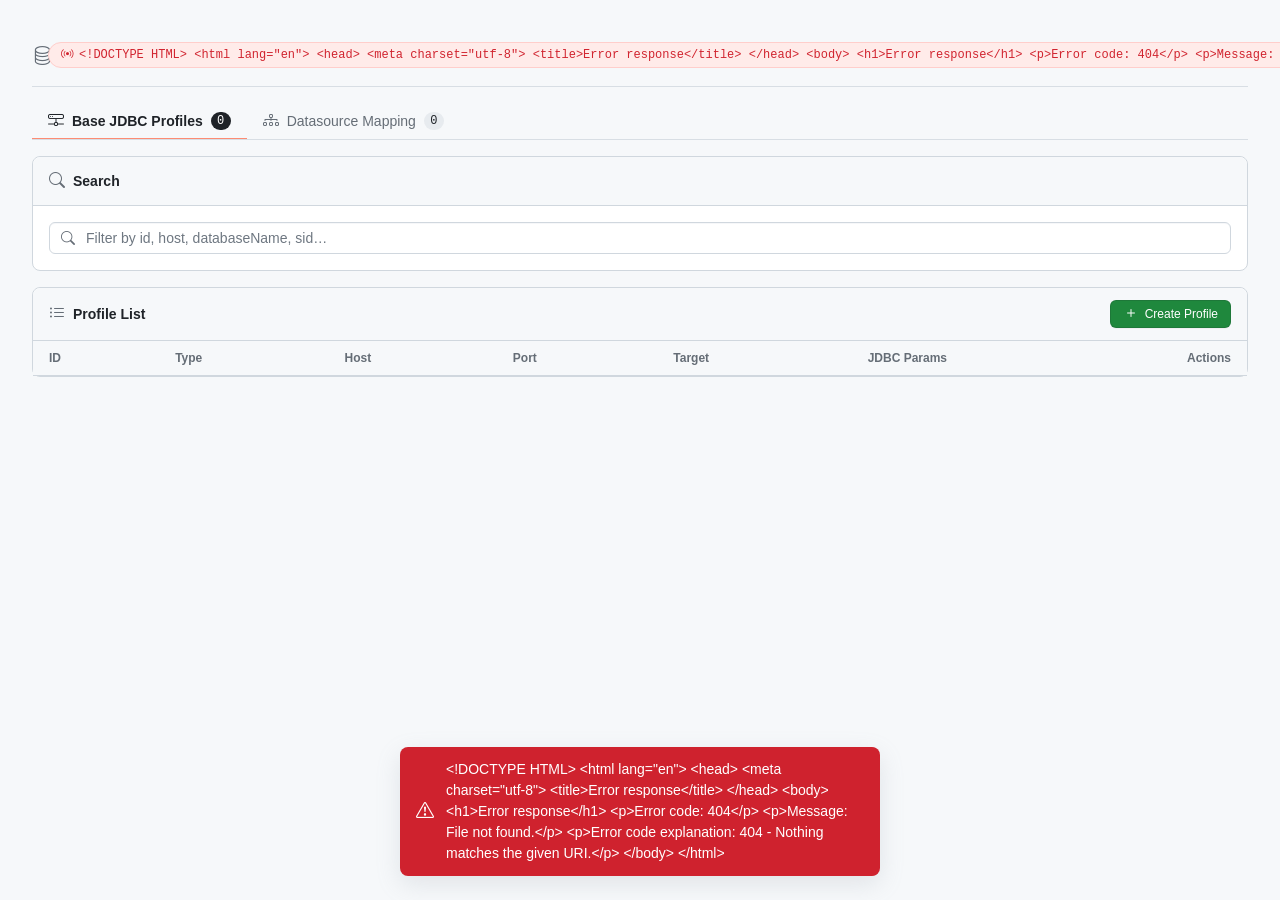
==== database-mcp-http/src/main/resources/static/admin/index.html @ e4a4b461 "u" ====
<!DOCTYPE html>
<html lang="zh-CN">
<head>
  <meta charset="UTF-8">
  <meta name="viewport" content="width=device-width, initial-scale=1.0">
  <title>Admin Console · Database MCP</title>
  <meta name="description" content="Manage base JDBC profiles and datasource mappings for Database MCP Server.">
  <link rel="stylesheet" href="https://cdn.jsdelivr.net/npm/bootstrap-icons@1.11.3/font/bootstrap-icons.min.css">
  <link rel="stylesheet" href="admin.css">
</head>
<body>
  <div class="app-shell">

    <!-- Page Header -->
    <header class="page-header">
      <div class="page-header-title">
        <i class="bi bi-database octicon" aria-hidden="true"></i>
        <h1>Database MCP <span class="muted">/ Admin Console</span></h1>
      </div>
      <div class="header-actions">
        <span id="status" class="status-pill">
          <i class="bi bi-broadcast" aria-hidden="true"></i>
          <span>Loading…</span>
        </span>
        <button id="reloadButton" class="btn btn-default btn-sm" type="button">
          <i class="bi bi-arrow-clockwise" aria-hidden="true"></i>
          <span>Reload</span>
        </button>
      </div>
    </header>

    <!-- Tab Navigation -->
    <nav class="UnderlineNav" id="tabNav">
      <button class="UnderlineNav-item selected" type="button" data-view="base">
        <i class="bi bi-hdd-network" aria-hidden="true"></i>
        <span>Base JDBC Profiles</span>
        <span id="baseCount" class="Counter">0</span>
      </button>
      <button class="UnderlineNav-item" type="button" data-view="datasource">
        <i class="bi bi-diagram-3" aria-hidden="true"></i>
        <span>Datasource Mapping</span>
        <span id="dsCount" class="Counter">0</span>
      </button>
    </nav>

    <!-- BASE JDBC PROFILES -->
    <div class="panel-view active" id="panel-base" data-panel="base">
      <div class="Box">
        <div class="Box-header">
          <h3><i class="bi bi-search" aria-hidden="true"></i> Search</h3>
        </div>
        <div class="Box-body">
          <div class="search-input-wrap">
            <i class="bi bi-search" aria-hidden="true"></i>
            <input id="baseConfigSearch" class="form-control" type="search"
              placeholder="Filter by id, host, databaseName, sid…" autocomplete="off">
          </div>
        </div>
      </div>
      <div class="Box">
        <div class="Box-header">
          <h3><i class="bi bi-list-ul" aria-hidden="true"></i> Profile List</h3>
          <div class="Box-header-right">
            <button id="createBaseBtn" class="btn btn-primary btn-sm" type="button">
              <i class="bi bi-plus" aria-hidden="true"></i>
              <span>Create Profile</span>
            </button>
          </div>
        </div>
        <div class="data-table-wrap">
          <table class="data-table">
            <thead>
              <tr>
                <th>ID</th>
                <th>Type</th>
                <th>Host</th>
                <th>Port</th>
                <th>Target</th>
                <th>JDBC Params</th>
                <th class="th-actions">Actions</th>
              </tr>
            </thead>
            <tbody id="baseConfigTableBody"></tbody>
          </table>
        </div>
      </div>
    </div>

    <!-- DATASOURCE MAPPING -->
    <div class="panel-view" id="panel-datasource" data-panel="datasource">
      <div class="Box">
        <div class="Box-header">
          <h3><i class="bi bi-search" aria-hidden="true"></i> Search</h3>
        </div>
        <div class="Box-body">
          <div class="search-input-wrap">
            <i class="bi bi-search" aria-hidden="true"></i>
            <input id="datasourceSearch" class="form-control" type="search"
              placeholder="Filter by datasourceId, base profile, username…" autocomplete="off">
          </div>
        </div>
      </div>
      <div class="Box">
        <div class="Box-header">
          <h3><i class="bi bi-list-ul" aria-hidden="true"></i> Datasource List</h3>
          <div class="Box-header-right">
            <button id="createDsBtn" class="btn btn-primary btn-sm" type="button">
              <i class="bi bi-plus" aria-hidden="true"></i>
              <span>Create Datasource</span>
            </button>
          </div>
        </div>
        <div class="data-table-wrap">
          <table class="data-table">
            <thead>
              <tr>
                <th>Datasource ID</th>
                <th>Base Profile</th>
                <th>Username</th>
                <th>Schema</th>
                <th>Resolved Target</th>
                <th class="th-actions">Actions</th>
              </tr>
            </thead>
            <tbody id="datasourceTableBody"></tbody>
          </table>
        </div>
      </div>
    </div>
  </div>

  <!-- BASE CONFIG MODAL -->
  <div id="baseModal" class="Overlay-backdrop" data-modal>
    <div class="Overlay">
      <div class="Overlay-header">
        <h4 id="baseModalTitle">Create Base Profile</h4>
        <button class="btn btn-default btn-sm btn-icon js-modal-close" type="button" aria-label="Close">
          <i class="bi bi-x-lg" aria-hidden="true"></i>
        </button>
      </div>
      <div class="Overlay-body">
        <form id="baseConfigForm" autocomplete="off">
          <div class="field-grid">
            <label class="form-group span-8">
              <span class="form-label">Profile ID <span class="required">*</span></span>
              <input class="form-control" name="id" placeholder="e.g. pg-platform" required>
            </label>
            <label class="form-group span-4">
              <span class="form-label">Type <span class="required">*</span></span>
              <select class="form-control" name="type" id="baseTypeSelect" required>
                <option value="postgres">PostgreSQL</option>
                <option value="oracle">Oracle</option>
              </select>
            </label>
            <label class="form-group span-8">
              <span class="form-label">Host <span class="required">*</span></span>
              <input class="form-control" name="host" placeholder="127.0.0.1" required>
            </label>
            <label class="form-group span-4">
              <span class="form-label">Port <span class="required">*</span></span>
              <input class="form-control" name="port" id="basePortInput" placeholder="5432" required>
            </label>
            <label class="form-group span-12" id="baseDatabaseField">
              <span class="form-label">Database Name <span class="required">*</span></span>
              <input class="form-control" name="databaseName" placeholder="e.g. platform">
            </label>
            <label class="form-group span-12" id="baseSidField">
              <span class="form-label">SID <span class="required">*</span></span>
              <input class="form-control" name="sid" placeholder="e.g. ORCL">
            </label>
            <label class="form-group span-12">
              <span class="form-label">JDBC Params (Optional)</span>
              <input class="form-control" name="jdbcParams" id="baseJdbcInput"
                placeholder="applicationName=database-mcp-http&connectTimeout=10">
            </label>
          </div>
          <div class="modal-form-actions">
            <button class="btn btn-default btn-sm js-modal-close" type="button">Cancel</button>
            <button class="btn btn-primary btn-sm" type="submit">
              <i class="bi bi-check2-circle" aria-hidden="true"></i> Save
            </button>
          </div>
        </form>
      </div>
    </div>
  </div>

  <!-- DATASOURCE MODAL -->
  <div id="dsModal" class="Overlay-backdrop" data-modal>
    <div class="Overlay">
      <div class="Overlay-header">
        <h4 id="dsModalTitle">Create Datasource</h4>
        <div class="Overlay-header-right">
          <span id="datasourceDbTypeBadge" class="Label Label--secondary">DB Type: —</span>
          <button class="btn btn-default btn-sm btn-icon js-modal-close" type="button" aria-label="Close">
            <i class="bi bi-x-lg" aria-hidden="true"></i>
          </button>
        </div>
      </div>
      <div class="Overlay-body">
        <form id="datasourceForm" autocomplete="off">
          <div class="field-grid">
            <label class="form-group span-6">
              <span class="form-label">Datasource ID <span class="required">*</span></span>
              <input class="form-control" name="id" placeholder="e.g. order-db" required>
            </label>
            <label class="form-group span-6">
              <span class="form-label">Base Profile <span class="required">*</span></span>
              <select class="form-control" name="baseConfigId" id="baseConfigSelect" required>
                <option value="">Select base profile</option>
              </select>
            </label>
            <label class="form-group span-6">
              <span class="form-label">Username <span class="required">*</span></span>
              <input class="form-control" name="username" placeholder="e.g. order_user" required>
            </label>
            <label class="form-group span-6">
              <span class="form-label">Password</span>
              <input class="form-control" name="password" type="password"
                placeholder="Leave empty to keep current value">
            </label>
            <label class="form-group span-12" id="datasourceSchemaField">
              <span class="form-label">Schema (Optional)</span>
              <input class="form-control" name="schema" placeholder="Only fill when override is required">
            </label>
          </div>
          <div class="form-hint" id="datasourceSchemaHint">
            <i class="bi bi-info-circle" aria-hidden="true"></i>
            <span>Schema is optional and should be set only when needed.</span>
          </div>
          <div class="modal-form-actions">
            <button class="btn btn-default btn-sm js-modal-close" type="button">Cancel</button>
            <button class="btn btn-primary btn-sm" type="submit">
              <i class="bi bi-check2-circle" aria-hidden="true"></i> Save
            </button>
          </div>
        </form>
      </div>
    </div>
  </div>

  <!-- CONFIRM DIALOG -->
  <div id="confirmOverlay" class="Overlay-backdrop" data-confirm>
    <div class="Overlay Overlay--sm">
      <div class="Overlay-header">
        <h4 id="confirmTitle">Confirm</h4>
        <button class="btn btn-default btn-sm btn-icon js-confirm-cancel" type="button" aria-label="Close">
          <i class="bi bi-x-lg" aria-hidden="true"></i>
        </button>
      </div>
      <div class="Overlay-body">
        <p id="confirmMessage"></p>
      </div>
      <div class="Overlay-footer">
        <button class="btn btn-default btn-sm js-confirm-cancel" type="button">Cancel</button>
        <button class="btn btn-danger btn-sm js-confirm-ok" type="button">Confirm</button>
      </div>
    </div>
  </div>

  <!-- TOAST -->
  <div id="toast" class="Toast" role="alert" aria-live="polite">
    <i class="bi bi-check-circle" aria-hidden="true"></i>
    <span id="toastText"></span>
  </div>

  <script src="admin.js"></script>
</body>
</html>
---- database-mcp-http/src/main/resources/static/admin/admin.css ----
/* ===================================================================
   Database MCP Admin — GitHub Primer Design System
   =================================================================== */

:root {
  --color-canvas-default: #ffffff;
  --color-canvas-subtle: #f6f8fa;
  --color-canvas-inset: #f0f2f5;
  --color-border-default: #d0d7de;
  --color-border-muted: #d8dee4;
  --color-fg-default: #1f2328;
  --color-fg-muted: #656d76;
  --color-fg-subtle: #6e7781;
  --color-fg-onEmphasis: #ffffff;
  --color-accent-fg: #0969da;
  --color-accent-emphasis: #0550ae;
  --color-success-fg: #1a7f37;
  --color-success-emphasis: #1f883d;
  --color-danger-fg: #d1242f;
  --color-danger-emphasis: #cf222e;
  --color-neutral-muted: rgba(175, 184, 193, 0.2);
  --shadow-sm: 0 1px 0 rgba(31, 35, 40, 0.04);
  --shadow-lg: 0 8px 24px rgba(140, 149, 159, 0.2);
  --shadow-inset: inset 0 1px 0 rgba(208, 215, 222, 0.2);
  --radius-sm: 6px;
  --radius-md: 8px;
  --radius-lg: 12px;
  --font-sans: -apple-system, BlinkMacSystemFont, "Segoe UI", "Noto Sans SC",
    Helvetica, Arial, sans-serif, "Apple Color Emoji", "Segoe UI Emoji";
  --font-mono: ui-monospace, SFMono-Regular, "SF Mono", Menlo, Consolas,
    "Liberation Mono", monospace;
}

/* ---------- Reset ---------- */
*, *::before, *::after {
  box-sizing: border-box;
  margin: 0;
  padding: 0;
}

html {
  font-size: 14px;
  -webkit-font-smoothing: antialiased;
  -moz-osx-font-smoothing: grayscale;
}

body {
  font-family: var(--font-sans);
  color: var(--color-fg-default);
  background: var(--color-canvas-subtle);
  line-height: 1.5;
  min-height: 100vh;
  /* Allow normal text-selection cursor across page content */
  cursor: auto;
}

/* ---------- Cursor Rules ---------- */
/*
 * Requirement: non-link elements must NOT use pointer (hand) cursor.
 * body cursor:auto gives text I-beam on text, default arrow elsewhere.
 * Links explicitly get pointer. Buttons/selects stay at default.
 */
a[href] {
  cursor: pointer;
  color: var(--color-accent-fg);
  text-decoration: none;
}
a[href]:hover {
  text-decoration: underline;
}

button,
[role="button"],
[type="button"],
[type="submit"],
[type="reset"],
select {
  cursor: default;
}

input:not([type="button"]):not([type="submit"]):not([type="reset"]):not([type="checkbox"]):not([type="radio"]),
textarea {
  cursor: text;
}

/* ============================================================
   LAYOUT SHELL
   ============================================================ */
.app-shell {
  width: 100%;
  margin: 0 auto;
  padding: 24px 32px 48px;
}

/* ---------- Page Header ---------- */
.page-header {
  display: flex;
  align-items: center;
  justify-content: space-between;
  gap: 16px;
  padding: 16px 0;
  border-bottom: 1px solid var(--color-border-muted);
  margin-bottom: 16px;
}

.page-header-title {
  display: flex;
  align-items: center;
  gap: 12px;
  min-width: 0;
}

.octicon {
  flex-shrink: 0;
  color: var(--color-fg-muted);
  font-size: 20px;
}

.page-header-title h1 {
  font-size: 20px;
  font-weight: 600;
  line-height: 1.25;
  white-space: nowrap;
  overflow: hidden;
  text-overflow: ellipsis;
}

.page-header-title h1 .muted {
  color: var(--color-fg-muted);
  font-weight: 400;
}

.header-actions {
  display: flex;
  align-items: center;
  gap: 8px;
  flex-shrink: 0;
}

/* ---------- Status Pill ---------- */
.status-pill {
  display: inline-flex;
  align-items: center;
  gap: 6px;
  font-family: var(--font-mono);
  font-size: 12px;
  line-height: 1;
  padding: 5px 12px;
  border-radius: 2em;
  border: 1px solid #b6e3ff;
  background: #ddf4ff;
  color: var(--color-accent-fg);
  white-space: nowrap;
  transition: background 150ms ease, color 150ms ease, border-color 150ms ease;
}

.status-pill.error {
  border-color: #ffcecb;
  background: #ffebe9;
  color: var(--color-danger-fg);
}

/* ============================================================
   UNDERLINE NAV (Tabs)
   ============================================================ */
.UnderlineNav {
  display: flex;
  border-bottom: 1px solid var(--color-border-muted);
  margin-bottom: 16px;
  overflow-x: auto;
}

.UnderlineNav-item {
  display: inline-flex;
  align-items: center;
  gap: 8px;
  padding: 8px 16px;
  font-size: 14px;
  font-weight: 500;
  color: var(--color-fg-muted);
  border: none;
  border-bottom: 2px solid transparent;
  background: transparent;
  white-space: nowrap;
  transition: color 150ms ease, border-color 150ms ease;
  position: relative;
  top: 1px;
}

.UnderlineNav-item:hover {
  color: var(--color-fg-default);
  border-bottom-color: var(--color-neutral-muted);
}

.UnderlineNav-item.selected {
  color: var(--color-fg-default);
  font-weight: 600;
  border-bottom-color: #fd8c73;
}

.UnderlineNav-item i {
  font-size: 16px;
}

.Counter {
  display: inline-block;
  min-width: 20px;
  padding: 0 6px;
  font-size: 12px;
  font-weight: 500;
  line-height: 18px;
  text-align: center;
  border-radius: 2em;
  background: var(--color-neutral-muted);
  color: var(--color-fg-default);
  font-family: var(--font-mono);
}

.UnderlineNav-item.selected .Counter {
  background: var(--color-fg-default);
  color: var(--color-fg-onEmphasis);
}

/* ============================================================
   PANEL VIEWS
   ============================================================ */
.panel-view {
  display: none;
}

.panel-view.active {
  display: block;
}

/* ============================================================
   BOX
   ============================================================ */
.Box {
  border: 1px solid var(--color-border-default);
  border-radius: var(--radius-md);
  background: var(--color-canvas-default);
}

.Box + .Box {
  margin-top: 16px;
}

.Box-header {
  display: flex;
  align-items: center;
  justify-content: space-between;
  gap: 8px;
  padding: 12px 16px;
  background: var(--color-canvas-subtle);
  border-bottom: 1px solid var(--color-border-default);
  border-radius: var(--radius-md) var(--radius-md) 0 0;
}

.Box-header h3 {
  display: flex;
  align-items: center;
  gap: 8px;
  font-size: 14px;
  font-weight: 600;
}

.Box-header h3 i {
  color: var(--color-fg-muted);
  font-size: 16px;
}

.Box-header-right {
  display: flex;
  align-items: center;
  gap: 8px;
}

.Box-body {
  padding: 16px;
}

/* ============================================================
   FORM CONTROLS
   ============================================================ */
.form-group {
  display: grid;
  gap: 6px;
}

.form-label {
  font-size: 12px;
  font-weight: 600;
  color: var(--color-fg-default);
}

.required {
  color: var(--color-danger-fg);
}

.field-grid {
  display: grid;
  grid-template-columns: repeat(12, 1fr);
  gap: 16px;
}

.span-4  { grid-column: span 4; }
.span-6  { grid-column: span 6; }
.span-8  { grid-column: span 8; }
.span-12 { grid-column: span 12; }

.form-control {
  width: 100%;
  min-width: 0;
  padding: 5px 12px;
  font-size: 14px;
  line-height: 20px;
  color: var(--color-fg-default);
  background: var(--color-canvas-default);
  border: 1px solid var(--color-border-default);
  border-radius: var(--radius-sm);
  outline: none;
  box-shadow: var(--shadow-inset);
  transition: border-color 80ms ease, box-shadow 80ms ease;
  font-family: var(--font-sans);
}

select.form-control {
  appearance: none;
  background-image: url("data:image/svg+xml,%3Csvg xmlns='http://www.w3.org/2000/svg' width='12' height='12' viewBox='0 0 12 12'%3E%3Cpath d='M6 8.825c-.15 0-.29-.06-.4-.17L1.83 4.89a.56.56 0 01.8-.8L6 7.47l3.37-3.38a.56.56 0 01.8.8L6.4 8.66c-.11.1-.25.16-.4.16z' fill='%23656d76'/%3E%3C/svg%3E");
  background-repeat: no-repeat;
  background-position: right 8px center;
  background-size: 12px;
  padding-right: 28px;
}

.form-control::placeholder {
  color: var(--color-fg-subtle);
}

.form-control:focus {
  border-color: var(--color-accent-fg);
  box-shadow: 0 0 0 3px rgba(9, 105, 218, 0.3);
}

.form-control[readonly] {
  background: var(--color-canvas-subtle);
  color: var(--color-fg-muted);
}

.form-hint {
  display: flex;
  align-items: flex-start;
  gap: 8px;
  padding: 8px 12px;
  margin-top: 16px;
  border: 1px solid var(--color-border-muted);
  border-radius: var(--radius-sm);
  background: var(--color-canvas-subtle);
  color: var(--color-fg-muted);
  font-size: 12px;
  line-height: 1.5;
}

.form-hint i {
  flex-shrink: 0;
  margin-top: 1px;
}

.hidden {
  display: none !important;
}

/* ============================================================
   BUTTONS
   ============================================================ */
.btn {
  display: inline-flex;
  align-items: center;
  gap: 6px;
  padding: 5px 16px;
  font-size: 14px;
  font-weight: 500;
  line-height: 20px;
  white-space: nowrap;
  border: 1px solid;
  border-radius: var(--radius-sm);
  transition: background 80ms ease, border-color 80ms ease, color 80ms ease;
  font-family: var(--font-sans);
  user-select: none;
}

.btn i { font-size: 16px; }

.btn-default {
  color: var(--color-fg-default);
  background: var(--color-canvas-subtle);
  border-color: var(--color-border-default);
  box-shadow: var(--shadow-sm);
}
.btn-default:hover { background: var(--color-canvas-inset); }

.btn-primary {
  color: var(--color-fg-onEmphasis);
  background: var(--color-success-emphasis);
  border-color: rgba(27, 31, 36, 0.15);
  box-shadow: var(--shadow-sm);
}
.btn-primary:hover { background: var(--color-success-fg); }

.btn-danger {
  color: var(--color-danger-fg);
  background: var(--color-canvas-subtle);
  border-color: var(--color-border-default);
}
.btn-danger:hover {
  color: var(--color-fg-onEmphasis);
  background: var(--color-danger-emphasis);
  border-color: var(--color-danger-emphasis);
}

.btn-sm {
  padding: 3px 12px;
  font-size: 12px;
  line-height: 20px;
}

.btn-icon {
  padding: 5px 8px;
}
.btn-sm.btn-icon {
  padding: 3px 6px;
}

/* ============================================================
   LABEL / BADGE
   ============================================================ */
.Label {
  display: inline-flex;
  align-items: center;
  padding: 0 7px;
  font-size: 12px;
  font-weight: 500;
  line-height: 20px;
  border: 1px solid transparent;
  border-radius: 2em;
  white-space: nowrap;
  font-family: var(--font-mono);
}

.Label--secondary {
  color: var(--color-fg-muted);
  border-color: var(--color-border-default);
  background: var(--color-canvas-subtle);
}

.Label--accent {
  color: var(--color-accent-fg);
  border-color: #b6d8f8;
  background: #ddf4ff;
}

/* ============================================================
   DATA TABLE
   ============================================================ */
.data-table-wrap {
  overflow-x: auto;
  -webkit-overflow-scrolling: touch;
}

.data-table {
  width: 100%;
  border-collapse: collapse;
  font-size: 13px;
}

.data-table th {
  padding: 8px 16px;
  font-size: 12px;
  font-weight: 600;
  color: var(--color-fg-muted);
  text-align: left;
  background: var(--color-canvas-subtle);
  border-bottom: 1px solid var(--color-border-default);
  white-space: nowrap;
  font-family: var(--font-sans);
}

.th-actions {
  text-align: center !important;
  width: 1%;
}

.data-table td {
  padding: 8px 16px;
  border-bottom: 1px solid var(--color-border-muted);
  vertical-align: middle;
  font-size: 13px;
  font-family: var(--font-mono);
  line-height: 1.5;
}

.data-table tbody tr {
  transition: background 80ms ease;
}

.data-table tbody tr:hover {
  background: var(--color-canvas-subtle);
}

.data-table tr:last-child td {
  border-bottom: 0;
}

/* Row actions: icon-only buttons */
.row-actions {
  display: flex;
  align-items: center;
  justify-content: center;
  gap: 2px;
}

.row-actions .btn-icon {
  color: var(--color-fg-muted);
  background: transparent;
  border-color: transparent;
  box-shadow: none;
  border-radius: var(--radius-sm);
  transition: all 80ms ease;
}

.row-actions .btn-icon:hover {
  color: var(--color-accent-fg);
  background: #ddf4ff;
  border-color: #b6d8f8;
}

.row-actions .btn-icon.icon-danger:hover {
  color: var(--color-danger-fg);
  background: #ffebe9;
  border-color: #ffcecb;
}

.row-actions .btn-icon.icon-success:hover {
  color: var(--color-success-fg);
  background: #dafbe1;
  border-color: #aceebb;
}

.empty-row {
  text-align: center;
  padding: 32px 16px !important;
  color: var(--color-fg-muted);
  font-style: italic;
  font-family: var(--font-sans) !important;
}

/* ============================================================
   SEARCH
   ============================================================ */
.search-input-wrap {
  position: relative;
}

.search-input-wrap > i {
  position: absolute;
  left: 12px;
  top: 50%;
  transform: translateY(-50%);
  color: var(--color-fg-muted);
  font-size: 14px;
  pointer-events: none;
}

.search-input-wrap .form-control {
  padding-left: 36px;
}

/* ============================================================
   OVERLAY / MODAL
   ============================================================ */
.Overlay-backdrop {
  position: fixed;
  inset: 0;
  background: rgba(27, 31, 36, 0.5);
  backdrop-filter: blur(6px);
  -webkit-backdrop-filter: blur(6px);
  z-index: 200;
  display: flex;
  align-items: flex-start;
  justify-content: center;
  padding: 10vh 16px 40px;
  overflow-y: auto;
  opacity: 0;
  visibility: hidden;
  pointer-events: none;
  transition: opacity 200ms ease, visibility 0ms 200ms;
}

.Overlay-backdrop.show {
  opacity: 1;
  visibility: visible;
  pointer-events: auto;
  transition: opacity 200ms ease, visibility 0ms 0ms;
}

.Overlay {
  background: var(--color-canvas-default);
  border-radius: var(--radius-lg);
  box-shadow: var(--shadow-lg);
  width: 100%;
  max-width: 600px;
  overflow: hidden;
  transform: scale(0.96) translateY(-8px);
  transition: transform 200ms ease;
}

.Overlay--sm {
  max-width: 440px;
}

.Overlay-backdrop.show .Overlay {
  transform: scale(1) translateY(0);
}

.Overlay-header {
  display: flex;
  align-items: center;
  justify-content: space-between;
  padding: 12px 16px;
  border-bottom: 1px solid var(--color-border-muted);
  background: var(--color-canvas-subtle);
}

.Overlay-header h4 {
  font-size: 14px;
  font-weight: 600;
}

.Overlay-header-right {
  display: flex;
  align-items: center;
  gap: 8px;
}

.Overlay-body {
  padding: 16px;
}

.Overlay-body p {
  font-size: 14px;
  color: var(--color-fg-muted);
  line-height: 1.6;
}

.Overlay-footer {
  display: flex;
  justify-content: flex-end;
  gap: 8px;
  padding: 12px 16px;
  border-top: 1px solid var(--color-border-muted);
  background: var(--color-canvas-subtle);
}

.modal-form-actions {
  display: flex;
  justify-content: flex-end;
  gap: 8px;
  padding-top: 16px;
  margin-top: 16px;
  border-top: 1px solid var(--color-border-muted);
}

/* ============================================================
   TOAST
   ============================================================ */
.Toast {
  position: fixed;
  bottom: 24px;
  left: 50%;
  transform: translateX(-50%) translateY(20px);
  display: flex;
  align-items: center;
  gap: 12px;
  padding: 12px 16px;
  border-radius: var(--radius-md);
  background: var(--color-fg-default);
  color: var(--color-fg-onEmphasis);
  font-size: 14px;
  box-shadow: var(--shadow-lg);
  z-index: 300;
  opacity: 0;
  pointer-events: none;
  transition: opacity 200ms ease, transform 200ms ease;
  max-width: 480px;
  font-family: var(--font-sans);
}

.Toast.show {
  opacity: 1;
  transform: translateX(-50%) translateY(0);
  pointer-events: auto;
}

.Toast.error {
  background: var(--color-danger-emphasis);
}

.Toast i {
  font-size: 18px;
  flex-shrink: 0;
}

/* ============================================================
   RESPONSIVE
   ============================================================ */

/* Large desktop / high-res ≥ 1600px */
@media (min-width: 1600px) {
}

/* Ultra-wide / 4K ≥ 2560px */
@media (min-width: 2560px) {
  html {
    font-size: 16px;
  }

  .app-shell {
    padding: 32px 48px 64px;
  }

  .Overlay {
    max-width: 720px;
  }
}

/* Tablet ≤ 1024px */
@media (max-width: 1024px) {
  .app-shell {
    padding: 16px 20px 40px;
  }

  .field-grid {
    grid-template-columns: repeat(12, 1fr);
  }
}

/* Small tablet / large phone ≤ 768px */
@media (max-width: 768px) {
  .app-shell {
    padding: 12px 16px 32px;
  }

  .page-header {
    flex-direction: column;
    align-items: flex-start;
    gap: 12px;
  }

  .header-actions {
    width: 100%;
    flex-wrap: wrap;
  }

  .status-pill {
    flex: 1;
    justify-content: center;
  }

  .UnderlineNav-item {
    padding: 8px 12px;
    font-size: 13px;
  }

  .Overlay-backdrop {
    padding: 24px 12px;
  }

  .Overlay {
    max-width: 100%;
  }

  .field-grid {
    grid-template-columns: 1fr;
  }

  .span-4, .span-6, .span-8, .span-12 {
    grid-column: span 1;
  }

  .modal-form-actions {
    flex-wrap: wrap;
  }

  .modal-form-actions .btn {
    flex: 1;
    justify-content: center;
  }

  /* Card-style responsive table */
  .data-table {
    min-width: 0;
  }

  .data-table thead {
    display: none;
  }

  .data-table,
  .data-table tbody,
  .data-table tr,
  .data-table td {
    display: block;
    width: 100%;
  }

  .data-table tbody tr {
    border-bottom: 1px solid var(--color-border-muted);
    padding: 4px 0;
  }

  .data-table tbody tr:last-child {
    border-bottom: 0;
  }

  .data-table td {
    border: 0;
    padding: 4px 16px;
    display: grid;
    grid-template-columns: 120px 1fr;
    gap: 8px;
    align-items: start;
  }

  .data-table td::before {
    content: attr(data-label);
    font-size: 12px;
    font-weight: 600;
    color: var(--color-fg-muted);
    font-family: var(--font-sans);
  }

  .data-table td:first-child {
    padding-top: 12px;
  }

  .data-table td:last-child {
    padding-bottom: 12px;
  }

  .row-actions {
    justify-content: flex-start !important;
  }
}

/* Phone ≤ 480px */
@media (max-width: 480px) {
  .app-shell {
    padding: 8px 12px 24px;
  }

  .page-header-title h1 {
    font-size: 16px;
  }

  .Box-header {
    flex-direction: column;
    align-items: flex-start;
    gap: 8px;
  }

  .Box-header-right {
    width: 100%;
  }

  .Box-header-right .btn {
    flex: 1;
    justify-content: center;
  }

  .data-table td {
    grid-template-columns: 1fr;
    gap: 2px;
  }

  .Toast {
    left: 12px;
    right: 12px;
    transform: translateY(20px);
    max-width: none;
  }

  .Toast.show {
    transform: translateY(0);
  }
}
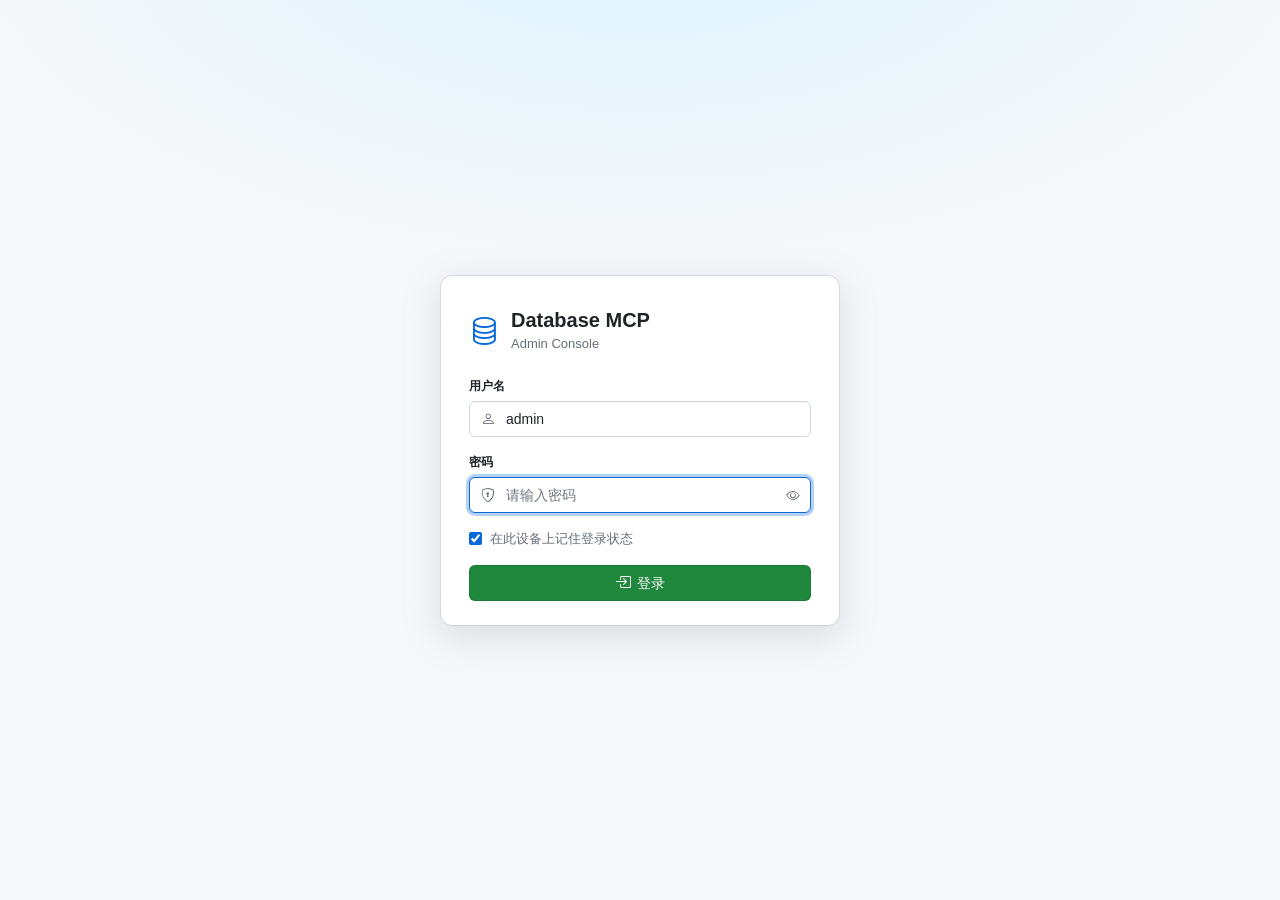
==== commit f6860767: "feat: add admin auth, password management, login page, and UI polish" ====
--- a/database-mcp-http/src/main/resources/static/admin/index.html
+++ b/database-mcp-http/src/main/resources/static/admin/index.html
@@ -6,9 +6,9 @@
   <title>Admin Console · Database MCP</title>
   <meta name="description" content="Manage base JDBC profiles and datasource mappings for Database MCP Server.">
   <link rel="stylesheet" href="https://cdn.jsdelivr.net/npm/bootstrap-icons@1.11.3/font/bootstrap-icons.min.css">
-  <link rel="stylesheet" href="admin.css">
+  <link rel="stylesheet" href="admin.css?v=20260910-pagination-bar">
 </head>
-<body>
+<body class="admin-app">
   <div class="app-shell">
 
     <!-- Page Header -->
@@ -25,6 +25,14 @@
         <button id="reloadButton" class="btn btn-default btn-sm" type="button">
           <i class="bi bi-arrow-clockwise" aria-hidden="true"></i>
           <span>Reload</span>
+        </button>
+        <button id="changePasswordBtn" class="btn btn-default btn-sm" type="button">
+          <i class="bi bi-key" aria-hidden="true"></i>
+          <span>Change password</span>
+        </button>
+        <button id="logoutButton" class="btn btn-default btn-sm" type="button">
+          <i class="bi bi-box-arrow-right" aria-hidden="true"></i>
+          <span>Sign out</span>
         </button>
       </div>
     </header>
@@ -83,6 +91,19 @@
             <tbody id="baseConfigTableBody"></tbody>
           </table>
         </div>
+        <div class="pagination-bar">
+          <div class="pagination-left">
+            <span class="pagination-stats" id="basePageInfo">显示第 0 到 0 条，共 0 条</span>
+            <select class="page-size-select" id="basePageSize" aria-label="每页条数">
+              <option value="10" selected>10</option>
+              <option value="20">20</option>
+              <option value="50">50</option>
+              <option value="100">100</option>
+            </select>
+            <span>条 / 页</span>
+          </div>
+          <nav class="pagination-right" id="basePager" aria-label="Base profile pagination"></nav>
+        </div>
       </div>
     </div>
 
@@ -125,6 +146,19 @@
             <tbody id="datasourceTableBody"></tbody>
           </table>
         </div>
+        <div class="pagination-bar">
+          <div class="pagination-left">
+            <span class="pagination-stats" id="dsPageInfo">显示第 0 到 0 条，共 0 条</span>
+            <select class="page-size-select" id="dsPageSize" aria-label="每页条数">
+              <option value="10" selected>10</option>
+              <option value="20">20</option>
+              <option value="50">50</option>
+              <option value="100">100</option>
+            </select>
+            <span>条 / 页</span>
+          </div>
+          <nav class="pagination-right" id="dsPager" aria-label="Datasource pagination"></nav>
+        </div>
       </div>
     </div>
   </div>
@@ -150,6 +184,7 @@
               <select class="form-control" name="type" id="baseTypeSelect" required>
                 <option value="postgres">PostgreSQL</option>
                 <option value="oracle">Oracle</option>
+                <option value="mysql">MySQL</option>
               </select>
             </label>
             <label class="form-group span-8">
@@ -220,8 +255,8 @@
                 placeholder="Leave empty to keep current value">
             </label>
             <label class="form-group span-12" id="datasourceSchemaField">
-              <span class="form-label">Schema (Optional)</span>
-              <input class="form-control" name="schema" placeholder="Only fill when override is required">
+              <span class="form-label" id="datasourceSchemaLabel">Schema (Optional)</span>
+              <input class="form-control" name="schema" id="datasourceSchemaInput" placeholder="Only fill when override is required">
             </label>
           </div>
           <div class="form-hint" id="datasourceSchemaHint">
@@ -258,12 +293,53 @@
     </div>
   </div>
 
+  <!-- CHANGE PASSWORD MODAL -->
+  <div id="passwordModal" class="Overlay-backdrop" data-modal>
+    <div class="Overlay Overlay--sm">
+      <div class="Overlay-header">
+        <h4>Change Password</h4>
+        <button class="btn btn-default btn-sm btn-icon js-modal-close" type="button" aria-label="Close">
+          <i class="bi bi-x-lg" aria-hidden="true"></i>
+        </button>
+      </div>
+      <div class="Overlay-body">
+        <form id="passwordForm" autocomplete="off">
+          <div class="field-grid">
+            <label class="form-group span-12">
+              <span class="form-label">当前密码 <span class="required">*</span></span>
+              <input class="form-control" name="currentPassword" type="password" required>
+            </label>
+            <label class="form-group span-12">
+              <span class="form-label">新密码 <span class="required">*</span></span>
+              <input class="form-control" name="newPassword" type="password" required>
+            </label>
+            <label class="form-group span-12">
+              <span class="form-label">确认新密码 <span class="required">*</span></span>
+              <input class="form-control" name="confirmPassword" type="password" required>
+            </label>
+          </div>
+          <div class="form-hint">
+            <i class="bi bi-info-circle" aria-hidden="true"></i>
+            <span>新密码长度 8-64 位，且至少包含大写字母、小写字母、数字、特殊字符中的两类。</span>
+          </div>
+          <div class="modal-form-actions">
+            <button class="btn btn-default btn-sm js-modal-close" type="button">Cancel</button>
+            <button class="btn btn-primary btn-sm" type="submit">
+              <i class="bi bi-check2-circle" aria-hidden="true"></i> Update
+            </button>
+          </div>
+        </form>
+      </div>
+    </div>
+  </div>
+
   <!-- TOAST -->
   <div id="toast" class="Toast" role="alert" aria-live="polite">
     <i class="bi bi-check-circle" aria-hidden="true"></i>
     <span id="toastText"></span>
   </div>
 
-  <script src="admin.js"></script>
+  <script src="click-feedback.js"></script>
+  <script src="admin.js?v=20260910-pagination-bar"></script>
 </body>
 </html>
--- a/database-mcp-http/src/main/resources/static/admin/admin.css
+++ b/database-mcp-http/src/main/resources/static/admin/admin.css
@@ -25,8 +25,9 @@
   --radius-sm: 6px;
   --radius-md: 8px;
   --radius-lg: 12px;
-  --font-sans: -apple-system, BlinkMacSystemFont, "Segoe UI", "Noto Sans SC",
-    Helvetica, Arial, sans-serif, "Apple Color Emoji", "Segoe UI Emoji";
+  --font-sans: "Microsoft YaHei", "微软雅黑", -apple-system, BlinkMacSystemFont,
+    "Segoe UI", "Noto Sans SC", Helvetica, Arial, sans-serif,
+    "Apple Color Emoji", "Segoe UI Emoji";
   --font-mono: ui-monospace, SFMono-Regular, "SF Mono", Menlo, Consolas,
     "Liberation Mono", monospace;
 }
@@ -40,6 +41,8 @@
 
 html {
   font-size: 14px;
+  height: 100%;
+  overflow: hidden;
   -webkit-font-smoothing: antialiased;
   -moz-osx-font-smoothing: grayscale;
 }
@@ -52,6 +55,12 @@
   min-height: 100vh;
   /* Allow normal text-selection cursor across page content */
   cursor: auto;
+}
+
+/* Admin console fills the viewport: no page-level scrollbar. */
+body.admin-app {
+  height: 100%;
+  overflow: hidden;
 }
 
 /* ---------- Cursor Rules ---------- */
@@ -88,8 +97,18 @@
    ============================================================ */
 .app-shell {
   width: 100%;
+  height: 100vh;
   margin: 0 auto;
-  padding: 24px 32px 48px;
+  padding: 16px 32px 20px;
+  display: flex;
+  flex-direction: column;
+  min-height: 0;
+  overflow: hidden;
+}
+
+.page-header,
+.UnderlineNav {
+  flex: 0 0 auto;
 }
 
 /* ---------- Page Header ---------- */
@@ -97,10 +116,10 @@
   display: flex;
   align-items: center;
   justify-content: space-between;
-  gap: 16px;
-  padding: 16px 0;
+  gap: 12px;
+  padding: 6px 0;
   border-bottom: 1px solid var(--color-border-muted);
-  margin-bottom: 16px;
+  margin-bottom: 12px;
 }
 
 .page-header-title {
@@ -113,11 +132,11 @@
 .octicon {
   flex-shrink: 0;
   color: var(--color-fg-muted);
-  font-size: 20px;
+  font-size: 18px;
 }
 
 .page-header-title h1 {
-  font-size: 20px;
+  font-size: 16px;
   font-weight: 600;
   line-height: 1.25;
   white-space: nowrap;
@@ -168,6 +187,7 @@
   border-bottom: 1px solid var(--color-border-muted);
   margin-bottom: 16px;
   overflow-x: auto;
+  overflow-y: hidden;
 }
 
 .UnderlineNav-item {
@@ -229,7 +249,40 @@
 }
 
 .panel-view.active {
-  display: block;
+  display: flex;
+  flex-direction: column;
+  flex: 1 1 auto;
+  min-height: 0;
+}
+
+/* Search box keeps its natural height */
+.panel-view.active > .Box:first-child {
+  flex: 0 0 auto;
+}
+
+/* List box fills the rest; only the table area may scroll */
+.panel-view.active > .Box:last-child {
+  display: flex;
+  flex-direction: column;
+  flex: 1 1 auto;
+  min-height: 0;
+}
+
+.panel-view.active > .Box:last-child .data-table-wrap {
+  flex: 1 1 auto;
+  min-height: 0;
+  overflow: auto;
+  scrollbar-width: none; /* Firefox */
+}
+
+.panel-view.active > .Box:last-child .data-table-wrap::-webkit-scrollbar {
+  width: 0;
+  height: 0;
+  display: none; /* Chromium / WebKit */
+}
+
+.panel-view.active > .Box:last-child .pagination-bar {
+  flex: 0 0 auto;
 }
 
 /* ============================================================
@@ -463,15 +516,32 @@
    DATA TABLE
    ============================================================ */
 .data-table-wrap {
-  overflow-x: auto;
-  -webkit-overflow-scrolling: touch;
+  /* No scrollbars: the table fits its container via fixed layout. */
+  overflow: hidden;
 }
 
 .data-table {
   width: 100%;
   border-collapse: collapse;
   font-size: 13px;
-}
+  table-layout: fixed;
+}
+
+/* Column widths so rows never overflow horizontally */
+#panel-base .data-table th:nth-child(1) { width: 14%; }
+#panel-base .data-table th:nth-child(2) { width: 8%; }
+#panel-base .data-table th:nth-child(3) { width: 12%; }
+#panel-base .data-table th:nth-child(4) { width: 7%; }
+#panel-base .data-table th:nth-child(5) { width: 13%; }
+#panel-base .data-table th:nth-child(6) { width: 34%; }
+#panel-base .data-table th:nth-child(7) { width: 12%; }
+
+#panel-datasource .data-table th:nth-child(1) { width: 15%; }
+#panel-datasource .data-table th:nth-child(2) { width: 12%; }
+#panel-datasource .data-table th:nth-child(3) { width: 13%; }
+#panel-datasource .data-table th:nth-child(4) { width: 12%; }
+#panel-datasource .data-table th:nth-child(5) { width: 36%; }
+#panel-datasource .data-table th:nth-child(6) { width: 12%; }
 
 .data-table th {
   padding: 8px 16px;
@@ -481,8 +551,8 @@
   text-align: left;
   background: var(--color-canvas-subtle);
   border-bottom: 1px solid var(--color-border-default);
-  white-space: nowrap;
   font-family: var(--font-sans);
+  overflow-wrap: anywhere;
 }
 
 .th-actions {
@@ -491,12 +561,15 @@
 }
 
 .data-table td {
-  padding: 8px 16px;
+  padding: 4px 16px;
   border-bottom: 1px solid var(--color-border-muted);
   vertical-align: middle;
   font-size: 13px;
   font-family: var(--font-mono);
   line-height: 1.5;
+  white-space: nowrap;
+  overflow: hidden;
+  text-overflow: ellipsis;
 }
 
 .data-table tbody tr {
@@ -552,6 +625,133 @@
   color: var(--color-fg-muted);
   font-style: italic;
   font-family: var(--font-sans) !important;
+  white-space: normal;
+}
+
+/* ---------- Pagination bar ---------- */
+.pagination-bar {
+  min-height: 54px;
+  display: flex;
+  align-items: center;
+  justify-content: space-between;
+  gap: 16px;
+  flex-wrap: nowrap;
+  padding: 10px 14px;
+  border-top: 1px solid var(--color-border-muted);
+  background: var(--color-canvas-subtle);
+  border-radius: 0 0 var(--radius-md) var(--radius-md);
+}
+
+.pagination-left {
+  display: flex;
+  align-items: center;
+  gap: 8px;
+  min-width: 0;
+  color: var(--color-fg-default);
+  font-size: 12px;
+  white-space: nowrap;
+}
+
+.pagination-stats {
+  min-width: 200px;
+  color: var(--color-fg-muted);
+  font-size: 12px;
+}
+
+.page-size-select {
+  width: 64px;
+  height: 28px;
+  padding: 4px 26px 4px 10px;
+  border: 1px solid var(--color-border-default);
+  border-radius: var(--radius-sm);
+  background-color: var(--color-canvas-default);
+  background-image: url("data:image/svg+xml,%3Csvg xmlns='http://www.w3.org/2000/svg' width='12' height='12' viewBox='0 0 12 12' fill='none'%3E%3Cpath d='M2.5 4.5L6 8L9.5 4.5' stroke='%2357606a' stroke-width='1.5' stroke-linecap='round' stroke-linejoin='round'/%3E%3C/svg%3E");
+  background-repeat: no-repeat;
+  background-position: right 9px center;
+  background-size: 12px;
+  color: var(--color-fg-default);
+  font-family: var(--font-mono);
+  font-size: 12px;
+  line-height: 20px;
+  appearance: none;
+  -webkit-appearance: none;
+}
+
+.page-size-select:hover {
+  background-color: var(--color-canvas-inset);
+}
+
+.page-size-select:focus {
+  border-color: var(--color-accent-fg);
+  outline: none;
+  box-shadow: 0 0 0 3px rgba(9, 105, 218, 0.3);
+}
+
+.pagination-right {
+  display: flex;
+  align-items: center;
+  justify-content: flex-end;
+  gap: 0;
+}
+
+.page-btn {
+  display: inline-flex;
+  align-items: center;
+  justify-content: center;
+  min-width: 28px;
+  height: 28px;
+  padding: 0 6px;
+  margin-left: -1px;
+  font-size: 12px;
+  font-family: var(--font-mono);
+  color: var(--color-fg-default);
+  background: var(--color-canvas-default);
+  border: 1px solid var(--color-border-default);
+  transition: background 80ms ease, border-color 80ms ease, color 80ms ease;
+  user-select: none;
+}
+
+.page-btn:first-child {
+  margin-left: 0;
+  border-radius: var(--radius-sm) 0 0 var(--radius-sm);
+}
+
+.page-btn:last-child {
+  border-radius: 0 var(--radius-sm) var(--radius-sm) 0;
+}
+
+.page-btn:hover:not(:disabled):not(.active) {
+  background: var(--color-canvas-inset);
+  border-color: #afb8c1;
+}
+
+.page-btn:active:not(:disabled):not(.active) {
+  transform: translateY(1px);
+}
+
+.page-btn.active,
+.page-btn.active:disabled {
+  z-index: 1;
+  color: var(--color-fg-onEmphasis);
+  background: var(--color-accent-emphasis);
+  border-color: var(--color-accent-emphasis);
+}
+
+.page-btn:disabled:not(.active) {
+  color: var(--color-fg-subtle);
+  background: var(--color-canvas-subtle);
+  opacity: 0.6;
+}
+
+.page-gap {
+  display: inline-flex;
+  align-items: center;
+  justify-content: center;
+  min-width: 28px;
+  height: 28px;
+  margin-left: -1px;
+  color: var(--color-fg-muted);
+  font-size: 12px;
 }
 
 /* ============================================================
@@ -581,9 +781,7 @@
 .Overlay-backdrop {
   position: fixed;
   inset: 0;
-  background: rgba(27, 31, 36, 0.5);
-  backdrop-filter: blur(6px);
-  -webkit-backdrop-filter: blur(6px);
+  background: rgba(228, 229, 237, 0.4);
   z-index: 200;
   display: flex;
   align-items: flex-start;
@@ -605,8 +803,9 @@
 
 .Overlay {
   background: var(--color-canvas-default);
+  border: 1px solid var(--color-border-default);
   border-radius: var(--radius-lg);
-  box-shadow: var(--shadow-lg);
+  box-shadow: 0 8px 32px rgba(140, 149, 159, 0.3);
   width: 100%;
   max-width: 600px;
   overflow: hidden;
@@ -629,6 +828,8 @@
   padding: 12px 16px;
   border-bottom: 1px solid var(--color-border-muted);
   background: var(--color-canvas-subtle);
+  cursor: move;
+  user-select: none;
 }
 
 .Overlay-header h4 {
@@ -829,6 +1030,10 @@
     grid-template-columns: 120px 1fr;
     gap: 8px;
     align-items: start;
+    white-space: normal;
+    overflow: visible;
+    text-overflow: clip;
+    overflow-wrap: anywhere;
   }
 
   .data-table td::before {
@@ -850,6 +1055,22 @@
   .row-actions {
     justify-content: flex-start !important;
   }
+
+  .pagination-bar {
+    align-items: stretch;
+    flex-direction: column;
+    gap: 10px;
+  }
+
+  .pagination-left {
+    flex-wrap: wrap;
+  }
+
+  .pagination-right {
+    justify-content: flex-start;
+    overflow-x: auto;
+    padding-bottom: 2px;
+  }
 }
 
 /* Phone ≤ 480px */
@@ -880,6 +1101,11 @@
   .data-table td {
     grid-template-columns: 1fr;
     gap: 2px;
+  }
+
+  .pagination-stats {
+    min-width: 0;
+    width: 100%;
   }
 
   .Toast {
@@ -893,3 +1119,263 @@
     transform: translateY(0);
   }
 }
+
+/* ============================================================
+   CLICK FEEDBACK
+   Every interactive control responds to a press: a subtle
+   downward shift plus an expanding ripple emitted from the
+   exact pointer position.
+   ============================================================ */
+.btn,
+.UnderlineNav-item,
+.page-btn,
+a[href],
+[data-ripple] {
+  position: relative;
+  overflow: hidden;
+  -webkit-tap-highlight-color: transparent;
+}
+
+.btn > *,
+.UnderlineNav-item > *,
+.page-btn > *,
+a[href] > *,
+[data-ripple] > * {
+  position: relative;
+  z-index: 1;
+}
+
+.btn:active {
+  transform: translateY(1px);
+}
+
+.btn-primary:active {
+  background: var(--color-success-fg);
+  box-shadow: inset 0 2px 4px rgba(27, 31, 36, 0.25);
+}
+
+.btn-default:active {
+  background: #eaeef2;
+  box-shadow: inset 0 2px 4px rgba(27, 31, 36, 0.12);
+}
+
+.btn-danger:active {
+  color: var(--color-fg-onEmphasis);
+  background: var(--color-danger-emphasis);
+  border-color: var(--color-danger-emphasis);
+}
+
+.btn-icon:active {
+  transform: translateY(1px) scale(0.92);
+}
+
+.UnderlineNav-item:active {
+  background: var(--color-neutral-muted);
+}
+
+a[href]:active {
+  opacity: 0.7;
+}
+
+.ripple {
+  position: absolute;
+  border-radius: 50%;
+  background: currentColor;
+  opacity: 0.3;
+  transform: scale(0);
+  pointer-events: none;
+  z-index: 0;
+  animation: ripple-expand 520ms cubic-bezier(0.22, 0.61, 0.36, 1) forwards;
+}
+
+@keyframes ripple-expand {
+  to {
+    transform: scale(2.4);
+    opacity: 0;
+  }
+}
+
+@media (prefers-reduced-motion: reduce) {
+  .btn:active,
+  .btn-icon:active {
+    transform: none;
+  }
+  .ripple {
+    animation: none;
+    opacity: 0;
+  }
+}
+
+/* ============================================================
+   LOGIN PAGE
+   ============================================================ */
+body.login-page {
+  min-height: 100vh;
+  display: flex;
+  align-items: center;
+  justify-content: center;
+  padding: 24px;
+  background:
+    radial-gradient(1100px 560px at 50% -10%, #ddf4ff 0%, rgba(221, 244, 255, 0) 62%),
+    var(--color-canvas-subtle);
+}
+
+.login-card {
+  width: 100%;
+  max-width: 400px;
+  padding: 32px 28px 24px;
+  background: var(--color-canvas-default);
+  border: 1px solid var(--color-border-default);
+  border-radius: var(--radius-lg);
+  box-shadow: 0 10px 36px rgba(140, 149, 159, 0.28);
+  animation: login-card-in 320ms ease both;
+}
+
+@keyframes login-card-in {
+  from {
+    opacity: 0;
+    transform: translateY(14px) scale(0.985);
+  }
+  to {
+    opacity: 1;
+    transform: none;
+  }
+}
+
+.login-brand {
+  display: flex;
+  align-items: center;
+  gap: 12px;
+  margin-bottom: 24px;
+}
+
+.login-brand > i {
+  font-size: 30px;
+  color: var(--color-accent-fg);
+}
+
+.login-brand h1 {
+  font-size: 20px;
+  font-weight: 600;
+  line-height: 1.2;
+}
+
+.login-brand p {
+  margin-top: 2px;
+  font-size: 13px;
+  color: var(--color-fg-muted);
+}
+
+.login-form {
+  display: grid;
+  gap: 16px;
+}
+
+.login-input-wrap {
+  position: relative;
+}
+
+.login-input-wrap > i {
+  position: absolute;
+  left: 12px;
+  top: 50%;
+  transform: translateY(-50%);
+  color: var(--color-fg-muted);
+  font-size: 14px;
+  pointer-events: none;
+}
+
+.login-input-wrap .form-control {
+  height: 36px;
+  padding-left: 36px;
+  padding-right: 40px;
+}
+
+.login-reveal {
+  position: absolute;
+  right: 4px;
+  top: 50%;
+  transform: translateY(-50%);
+  padding: 4px 8px;
+  color: var(--color-fg-muted);
+  background: transparent;
+  border: 0;
+  border-radius: var(--radius-sm);
+  transition: color 120ms ease, background 120ms ease;
+}
+
+.login-reveal:hover {
+  color: var(--color-fg-default);
+  background: var(--color-canvas-inset);
+}
+
+.login-reveal:active {
+  transform: translateY(-50%) scale(0.9);
+}
+
+.login-remember {
+  display: flex;
+  align-items: center;
+  gap: 8px;
+  font-size: 13px;
+  color: var(--color-fg-muted);
+  user-select: none;
+}
+
+.login-remember input {
+  accent-color: var(--color-accent-fg);
+}
+
+.login-error {
+  display: flex;
+  align-items: flex-start;
+  gap: 8px;
+  padding: 8px 12px;
+  border: 1px solid #ffcecb;
+  border-radius: var(--radius-sm);
+  background: #ffebe9;
+  color: var(--color-danger-fg);
+  font-size: 13px;
+  line-height: 1.5;
+}
+
+.login-error i {
+  margin-top: 1px;
+  flex-shrink: 0;
+}
+
+.login-submit {
+  justify-content: center;
+  height: 36px;
+  font-size: 14px;
+}
+
+.login-submit.is-loading {
+  opacity: 0.75;
+  pointer-events: none;
+}
+
+.login-submit.is-loading i {
+  animation: login-spin 800ms linear infinite;
+}
+
+@keyframes login-spin {
+  to { transform: rotate(360deg); }
+}
+
+.login-hint {
+  display: flex;
+  align-items: flex-start;
+  gap: 8px;
+  margin-top: 20px;
+  padding-top: 16px;
+  border-top: 1px solid var(--color-border-muted);
+  font-size: 12px;
+  color: var(--color-fg-muted);
+  line-height: 1.5;
+}
+
+.login-hint i {
+  margin-top: 1px;
+  flex-shrink: 0;
+}
